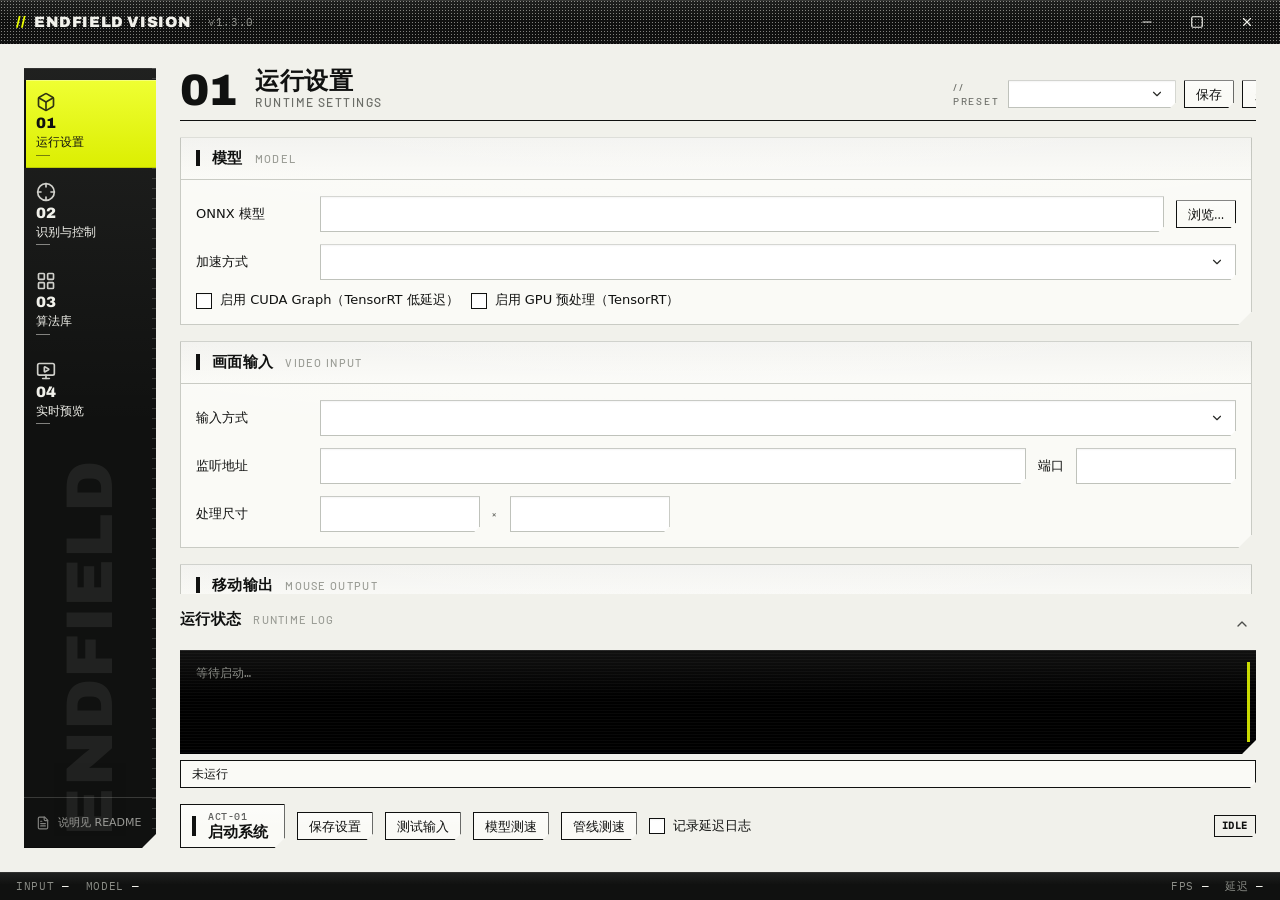
==== rhodes_fast/gui_web/web/index.html @ 82681ad4 "Release v1.3.0: next-generation interface and local mode Publish the reviewed source snapshot withou" ====
<!doctype html>
<html lang="zh-CN">
<head>
<meta charset="utf-8">
<title>Endfield</title>
<link rel="stylesheet" href="design/styles.css">
<link rel="stylesheet" href="app.css">
</head>
<body>

<div class="ef-app">

  <!-- 无边框窗口自己画的标题栏。可拖区只盖到窗口按钮左边为止:
       pywebview 把 mousedown 挂在 .pywebview-drag-region 上, 而子元素的
       mousedown 会冒泡 —— 整条挂上去的话点按钮就变成拖窗了。 -->
  <header class="ef-titlebar">
    <div class="ef-titlebar__drag pywebview-drag-region" id="titlebar-drag">
      <span class="ef-titlebar__mark">
        <span class="ef-titlebar__slash">//</span>
        <span class="ef-titlebar__name">Endfield Vision</span>
      </span>
      <span class="ef-titlebar__meta" id="titlebar-meta">v1.3.0</span>
    </div>
    <button class="ef-titlebar__btn" type="button" aria-label="最小化" data-window="minimize"></button>
    <button class="ef-titlebar__btn" type="button" aria-label="最大化" data-window="maximize"></button>
    <button class="ef-titlebar__btn ef-titlebar__btn--close" type="button" aria-label="关闭" data-window="close"></button>
  </header>

  <div class="ef-app__body">

    <nav class="ef-rail" aria-label="主导航">
      <div class="ef-rail__deco" aria-hidden="true">
        <span class="ef-rail__spine"></span>
        <p class="ef-rail__wm">ENDFIELD</p>
      </div>

      <div class="ef-rail__items" id="rail-items">
        <button class="ef-railitem ef-railitem--active" type="button" data-section="01" data-icon="box">
          <span class="ef-railitem__icon"></span>
          <span class="ef-railitem__idx">01</span>
          <span class="ef-railitem__label">运行设置</span>
          <span class="ef-railitem__rule" aria-hidden="true"></span>
        </button>
        <button class="ef-railitem" type="button" data-section="02" data-icon="crosshair">
          <span class="ef-railitem__icon"></span>
          <span class="ef-railitem__idx">02</span>
          <span class="ef-railitem__label">识别与控制</span>
          <span class="ef-railitem__rule" aria-hidden="true"></span>
        </button>
        <button class="ef-railitem" type="button" data-section="03" data-icon="layout-grid">
          <span class="ef-railitem__icon"></span>
          <span class="ef-railitem__idx">03</span>
          <span class="ef-railitem__label">算法库</span>
          <span class="ef-railitem__rule" aria-hidden="true"></span>
        </button>
        <button class="ef-railitem" type="button" data-section="04" data-icon="monitor-play">
          <span class="ef-railitem__icon"></span>
          <span class="ef-railitem__idx">04</span>
          <span class="ef-railitem__label">实时预览</span>
          <span class="ef-railitem__rule" aria-hidden="true"></span>
        </button>
      </div>

      <div class="ef-rail__foot">
        <span class="ef-railitem ef-railitem--quiet" data-icon="file-text">
          <span class="ef-railitem__icon"></span>
          <span class="ef-railitem__label">说明见 README</span>
        </span>
      </div>
    </nav>

    <main class="ef-app__main">

      <div class="ef-section" id="section-header">
        <span class="ef-section__idx" id="section-index">01</span>
        <span class="ef-section__text">
          <span class="ef-section__title" id="section-title">运行设置</span>
          <span class="ef-section__en" id="section-en">RUNTIME SETTINGS</span>
        </span>
        <!-- 预设条。跨面板的全局操作（一份预设同时决定 01 和 02 两屏的值），
             所以跟 SectionHeader 在一起，而不是塞进某一屏的面板里。
             预设下拉带 data-lock-while-running：载入预设会换模型，而模型只在
             启动时读一次。保存/另存为不锁 —— 边打边调好了，正该当场存下来。 -->
        <span class="ef-section__aside ef-presetbar">
          <span class="ef-meta">// PRESET</span>
          <span class="ef-select ef-presetbar__pick">
            <select class="ef-select__el" id="preset-select" data-lock-while-running></select>
            <span class="ef-select__caret" aria-hidden="true"></span>
          </span>
          <button class="ef-btn ef-btn--sm ef-btn--outline" type="button" id="preset-save">保存</button>
          <button class="ef-btn ef-btn--sm ef-btn--outline" type="button" id="preset-save-as">另存为…</button>
          <button class="ef-btn ef-btn--sm ef-btn--danger" type="button" id="preset-delete" disabled>删除</button>
        </span>
      </div>

      <div class="ef-screens" id="screens">
        <!-- 控件到字段的绑定全在 data-field 上，forms.js 扫一遍接上。
             字段名就是 FormState 的字段名，对不上会在运行状态里报出来。 -->
        <section class="ef-screen" data-screen="01">

          <div class="ef-panel">
            <div class="ef-panel__head">
              <span class="ef-panel__bar" aria-hidden="true"></span>
              <span class="ef-panel__title">模型</span>
              <span class="ef-panel__sub">MODEL</span>
            </div>
            <div class="ef-panel__body">
              <div class="ef-field">
                <div class="ef-field__row">
                  <span class="ef-field__label">ONNX 模型</span>
                  <span class="ef-input">
                    <input class="ef-input__el" type="text" data-field="model_path"
                           data-lock-while-running>
                  </span>
                  <!-- 原生对话框。HTML 的文件输入框只给一个假路径，
                       而我们要往 settings.txt 里写真实路径。 -->
                  <button class="ef-btn ef-btn--sm ef-btn--outline" type="button"
                          id="browse-model" data-lock-while-running>浏览…</button>
                </div>
              </div>
              <div class="ef-field">
                <div class="ef-field__row">
                  <span class="ef-field__label">加速方式</span>
                  <span class="ef-select">
                    <select class="ef-select__el" data-field="provider" data-choices="provider"
                            data-lock-while-running></select>
                    <span class="ef-select__caret" aria-hidden="true"></span>
                  </span>
                </div>
              </div>
              <div class="ef-field">
                <div class="ef-field__row">
                  <label class="ef-check">
                    <input type="checkbox" data-field="cuda_graph">
                    <span class="ef-check__box" aria-hidden="true"></span>
                    <span class="ef-check__label">启用 CUDA Graph（TensorRT 低延迟）</span>
                  </label>
                  <label class="ef-check">
                    <input type="checkbox" data-field="gpu_preprocess">
                    <span class="ef-check__box" aria-hidden="true"></span>
                    <span class="ef-check__label">启用 GPU 预处理（TensorRT）</span>
                  </label>
                </div>
              </div>
            </div>
          </div>

          <div class="ef-panel">
            <div class="ef-panel__head">
              <span class="ef-panel__bar" aria-hidden="true"></span>
              <span class="ef-panel__title">画面输入</span>
              <span class="ef-panel__sub">VIDEO INPUT</span>
            </div>
            <div class="ef-panel__body">
              <div class="ef-field">
                <div class="ef-field__row">
                  <span class="ef-field__label">输入方式</span>
                  <span class="ef-select">
                    <select class="ef-select__el" data-field="input_mode"
                            data-choices="input_mode"></select>
                    <span class="ef-select__caret" aria-hidden="true"></span>
                  </span>
                </div>
              </div>

              <!-- 三组按输入方式互斥显示。都留在 DOM 里而不是重建：切回来时
                   用户填过的值还在。[hidden] 的 display:none 在 app.css 里写回来了。 -->
              <div class="ef-inputgroup" id="udp-panel">
                <div class="ef-field">
                  <div class="ef-field__row">
                    <span class="ef-field__label">监听地址</span>
                    <span class="ef-input">
                      <input class="ef-input__el" type="text" data-field="udp_host">
                    </span>
                    <span class="ef-field__label ef-field__label--tight">端口</span>
                    <span class="ef-input">
                      <input class="ef-input__el" type="number" data-field="udp_port">
                    </span>
                  </div>
                </div>
                <div class="ef-field">
                  <div class="ef-field__row">
                    <span class="ef-field__label">处理尺寸</span>
                    <span class="ef-input">
                      <input class="ef-input__el" type="number" data-field="udp_width">
                    </span>
                    <span class="ef-meta">×</span>
                    <span class="ef-input">
                      <input class="ef-input__el" type="number" data-field="udp_height">
                    </span>
                  </div>
                </div>
              </div>

              <div class="ef-inputgroup" id="obs-panel" hidden>
                <div class="ef-field">
                  <div class="ef-field__row">
                    <span class="ef-field__label">OBS 地址</span>
                    <span class="ef-input">
                      <input class="ef-input__el" type="text" data-field="obs_host">
                    </span>
                    <span class="ef-field__label ef-field__label--tight">端口</span>
                    <span class="ef-input">
                      <input class="ef-input__el" type="number" data-field="obs_port">
                    </span>
                  </div>
                </div>
                <div class="ef-field">
                  <div class="ef-field__row">
                    <span class="ef-field__label">密码</span>
                    <span class="ef-input">
                      <input class="ef-input__el" type="password" data-field="obs_password">
                    </span>
                    <span class="ef-field__label ef-field__label--tight">来源名称</span>
                    <span class="ef-input">
                      <input class="ef-input__el" type="text" data-field="obs_source">
                    </span>
                  </div>
                </div>
              </div>

              <!-- 本机屏幕：单机模式。抓所选显示器正中央那一块，准心要在屏幕中央
                   （游戏全屏或无边框铺满那块屏）。 -->
              <div class="ef-inputgroup" id="desktop-panel" hidden>
                <div class="ef-field">
                  <div class="ef-field__row">
                    <span class="ef-field__label">采集方式</span>
                    <span class="ef-select">
                      <select class="ef-select__el" data-field="desktop_backend"
                              data-choices="desktop_backend"></select>
                      <span class="ef-select__caret" aria-hidden="true"></span>
                    </span>
                  </div>
                </div>
                <div class="ef-field">
                  <div class="ef-field__row">
                    <span class="ef-field__label">显示器编号</span>
                    <span class="ef-input">
                      <input class="ef-input__el" type="number" min="0" data-field="desktop_monitor">
                    </span>
                    <span class="ef-field__label ef-field__label--tight">采集尺寸</span>
                    <span class="ef-input">
                      <input class="ef-input__el" type="number" min="1" data-field="desktop_width">
                    </span>
                    <span class="ef-meta">×</span>
                    <span class="ef-input">
                      <input class="ef-input__el" type="number" min="1" data-field="desktop_height">
                    </span>
                  </div>
                </div>
                <!-- 两个后端抓的都是合成之后的整块屏幕：DXcam 的 WGC 后端也只收
                     显示器编号，不按窗口抓。 -->
                <p class="ef-meta">// 抓所选屏幕正中央这一块。本窗口和放大预览别挡在那块屏的正中央，会被一起抓进去当成游戏画面</p>
              </div>
            </div>
          </div>

          <div class="ef-panel">
            <div class="ef-panel__head">
              <span class="ef-panel__bar" aria-hidden="true"></span>
              <span class="ef-panel__title">移动输出</span>
              <span class="ef-panel__sub">MOUSE OUTPUT</span>
            </div>
            <div class="ef-panel__body">
              <div class="ef-field">
                <div class="ef-field__row">
                  <span class="ef-field__label">输出方式</span>
                  <span class="ef-select">
                    <select class="ef-select__el" data-field="mouse_output"
                            data-choices="mouse_output"></select>
                    <span class="ef-select__caret" aria-hidden="true"></span>
                  </span>
                </div>
              </div>

              <!-- SendInput 注入的事件带 LLMHF_INJECTED 标记，任何装了低级鼠标钩子
                   的程序都看得到。这是它的固有属性，选的那一刻就该知道。 -->
              <p class="ef-meta" id="sendinput-note" hidden>// SendInput 发出的移动带有系统的「注入」标记，其他程序可以识别出来</p>

              <!-- 「启用 KMBox 控制」也在组里：它只管 KMBox，放在外面看起来就像
                   SendInput 的总开关。 -->
              <div class="ef-inputgroup" id="kmbox-fields">
              <div class="ef-field">
                <div class="ef-field__row">
                  <label class="ef-check">
                    <input type="checkbox" data-field="kmbox_enabled">
                    <span class="ef-check__box" aria-hidden="true"></span>
                    <span class="ef-check__label">启用 KMBox 控制</span>
                  </label>
                </div>
              </div>
              <div class="ef-field">
                <div class="ef-field__row">
                  <span class="ef-field__label">设备地址</span>
                  <span class="ef-input">
                    <input class="ef-input__el" type="text" data-field="kmbox_host">
                  </span>
                  <span class="ef-field__label ef-field__label--tight">端口</span>
                  <span class="ef-input">
                    <input class="ef-input__el" type="number" data-field="kmbox_port">
                  </span>
                </div>
              </div>
              <div class="ef-field">
                <div class="ef-field__row">
                  <span class="ef-field__label">UUID</span>
                  <!-- 明文，跟旧界面一致（用户明确决定）。顺手做成密码框是个
                       很容易犯的「好心」—— 而它会让用户核对不了设备。 -->
                  <span class="ef-input">
                    <input class="ef-input__el" type="text" data-field="kmbox_uuid">
                  </span>
                </div>
              </div>
              </div>
            </div>
          </div>

        </section>

        <section class="ef-screen" data-screen="02" hidden>

          <div class="ef-detectionrow">
            <div class="ef-panel">
              <div class="ef-panel__head">
                <span class="ef-panel__bar" aria-hidden="true"></span>
                <span class="ef-panel__title">模型输出</span>
                <span class="ef-panel__sub">MODEL OUTPUT</span>
              </div>
              <div class="ef-panel__body">
                <div class="ef-field">
                  <div class="ef-field__row">
                    <span class="ef-field__label">输出格式</span>
                    <span class="ef-select">
                      <select class="ef-select__el" data-field="output_format"
                              data-choices="output_format"></select>
                      <span class="ef-select__caret" aria-hidden="true"></span>
                    </span>
                    <span class="ef-field__label ef-field__label--tight">运行信息语言</span>
                    <span class="ef-select">
                      <select class="ef-select__el" data-field="log_language"
                              data-choices="language"></select>
                      <span class="ef-select__caret" aria-hidden="true"></span>
                    </span>
                  </div>
                </div>

                <!-- 滑条的范围逐字照抄旧界面。自己定的话手感就变了，而且是悄悄
                     变的：同一个位置对应的数不一样。 -->
                <div class="ef-field">
                  <div class="ef-field__row">
                    <span class="ef-field__label">置信度</span>
                    <div class="ef-slider">
                      <div class="ef-slider__main">
                        <div class="ef-slider__rail">
                          <div class="ef-slider__track" aria-hidden="true"></div>
                          <div class="ef-slider__fill" aria-hidden="true"></div>
                          <div class="ef-slider__thumb" aria-hidden="true"></div>
                          <input class="ef-slider__input" type="range" data-field="confidence"
                                 min="0.05" max="0.95" step="0.005" aria-label="置信度">
                        </div>
                      </div>
                      <div class="ef-slider__value">
                        <span data-readout="confidence" data-digits="3">0.000</span>
                      </div>
                    </div>
                  </div>
                </div>

                <div class="ef-field">
                  <div class="ef-field__row">
                    <span class="ef-field__label">NMS IoU</span>
                    <div class="ef-slider">
                      <div class="ef-slider__main">
                        <div class="ef-slider__rail">
                          <div class="ef-slider__track" aria-hidden="true"></div>
                          <div class="ef-slider__fill" aria-hidden="true"></div>
                          <div class="ef-slider__thumb" aria-hidden="true"></div>
                          <input class="ef-slider__input" type="range" data-field="iou"
                                 min="0.05" max="0.95" step="0.005" aria-label="NMS IoU">
                        </div>
                      </div>
                      <div class="ef-slider__value">
                        <span data-readout="iou" data-digits="3">0.000</span>
                      </div>
                    </div>
                  </div>
                </div>
              </div>
            </div>

            <!-- 系统状态。三盏灯由 app.js 的 setLamps 驱动，状态从管线打出来的
                 每一行里读（gui_web/lamps.py）。
                 KMBox 那盏原来永远写着「未验证」，依据是「运行时管线只打配置里的
                 地址，不报连没连上」——那个判断不对：连不上时 controller.connect()
                 会抛异常，管线当场死掉，所以「输入：… | KMBox：…」那条横幅能被打
                 出来本身就是回执。信号在顺序里，不在字面上。 -->
            <div class="ef-panel">
              <div class="ef-panel__head">
                <span class="ef-panel__bar" aria-hidden="true"></span>
                <span class="ef-panel__title">系统状态</span>
                <span class="ef-panel__sub">SYSTEM STATUS</span>
              </div>
              <div class="ef-panel__body">
                <span class="ef-lamp ef-lamp--off" id="lamp-stream">
                  <span class="ef-lamp__frame" aria-hidden="true"><span class="ef-lamp__dot"></span></span>
                  <span class="ef-lamp__text">
                    <span class="ef-lamp__title ef-lamp__title--cjk">视频流</span>
                    <span class="ef-lamp__sub ef-lamp__sub--cjk" id="lamp-stream-sub">未启动</span>
                  </span>
                </span>
                <span class="ef-lamp ef-lamp--off" id="lamp-model">
                  <span class="ef-lamp__frame" aria-hidden="true"><span class="ef-lamp__dot"></span></span>
                  <span class="ef-lamp__text">
                    <span class="ef-lamp__title ef-lamp__title--cjk">模型</span>
                    <span class="ef-lamp__sub ef-lamp__sub--cjk" id="lamp-model-sub">未加载</span>
                  </span>
                </span>
                <span class="ef-lamp ef-lamp--off" id="lamp-kmbox">
                  <span class="ef-lamp__frame" aria-hidden="true"><span class="ef-lamp__dot"></span></span>
                  <span class="ef-lamp__text">
                    <span class="ef-lamp__title" id="lamp-kmbox-title">KMBox</span>
                    <span class="ef-lamp__sub ef-lamp__sub--cjk" id="lamp-kmbox-sub">未验证</span>
                  </span>
                </span>
                <p class="ef-meta">// 启动后自动更新；不启动也可以按「测试输入」单独验一次</p>
              </div>
            </div>
          </div>

          <!-- 两套控制方案。左右对称，data-field 的下标是唯一的区别 ——
               写错的症状是「调方案 1 结果方案 2 变了」，而两栏长得一模一样。 -->
          <div class="ef-profilerow">
          <div class="ef-panel" id="profile-0">
            <div class="ef-panel__head">
              <span class="ef-panel__bar" aria-hidden="true"></span>
              <span class="ef-panel__title">控制方案 1</span>
              <span class="ef-panel__sub">PROFILE 1</span>
              <span class="ef-panel__aside">
                <label class="ef-check">
                  <input type="checkbox" data-field="profiles.0.enabled">
                  <span class="ef-check__box" aria-hidden="true"></span>
                  <span class="ef-check__label">启用此方案</span>
                </label>
              </span>
            </div>
            <div class="ef-panel__body">

              <!-- 控制算法单独一块：它决定准心怎么动，是这一栏里最该先看到的
                   东西。照旧界面把它框起来的做法。 -->
              <div class="ef-panel ef-panel--sunken ef-algobox">
                <div class="ef-panel__body">
                  <div class="ef-field">
                    <div class="ef-field__row">
                      <span class="ef-field__label">控制算法</span>
                      <span class="ef-select">
                        <select class="ef-select__el" data-choices="algorithm"
                                data-algorithm="0"></select>
                        <span class="ef-select__caret" aria-hidden="true"></span>
                      </span>
                    </div>
                  </div>
                  <!-- 参数按 Param 契约动态生成。写死的话，用户从算法库导入
                       一个自己写的算法，参数一个都出不来。 -->
                  <div class="ef-params" id="params-0"></div>
                  <div class="ef-field__row ef-algobox__share">
                    <button class="ef-btn ef-btn--sm ef-btn--outline" type="button"
                            data-tuning="export" data-profile="0">导出调校…</button>
                    <button class="ef-btn ef-btn--sm ef-btn--outline" type="button"
                            data-tuning="import" data-profile="0">导入调校…</button>
                  </div>
                </div>
              </div>

              <div class="ef-field">
                <div class="ef-field__row">
                  <span class="ef-field__label">触发方式</span>
                  <span class="ef-select">
                    <select class="ef-select__el" data-field="profiles.0.trigger"
                            data-choices="trigger"></select>
                    <span class="ef-select__caret" aria-hidden="true"></span>
                  </span>
                </div>
              </div>
              <div class="ef-field">
                <div class="ef-field__row">
                  <span class="ef-field__label">目标标签</span>
                  <span class="ef-select">
                    <select class="ef-select__el" data-field="profiles.0.target_class"
                            data-choices="target_class"></select>
                    <span class="ef-select__caret" aria-hidden="true"></span>
                  </span>
                </div>
              </div>
              <div class="ef-field">
                <div class="ef-field__row">
                  <span class="ef-field__label">框内位置（顶部 0%）</span>
                  <div class="ef-slider">
                    <div class="ef-slider__main">
                      <div class="ef-slider__rail">
                        <div class="ef-slider__track" aria-hidden="true"></div>
                        <div class="ef-slider__fill" aria-hidden="true"></div>
                        <div class="ef-slider__thumb" aria-hidden="true"></div>
                        <input class="ef-slider__input" type="range" data-field="profiles.0.aim_position"
                               min="0" max="100" step="1" aria-label="框内位置（顶部 0%）">
                      </div>
                    </div>
                    <div class="ef-slider__value">
                      <span data-readout="profiles.0.aim_position" data-digits="0">—</span>
                    <span class="ef-slider__unit">%</span>
                    </div>
                  </div>
                </div>
              </div>
              <div class="ef-field">
                <div class="ef-field__row">
                  <span class="ef-field__label">视野半径</span>
                  <div class="ef-slider">
                    <div class="ef-slider__main">
                      <div class="ef-slider__rail">
                        <div class="ef-slider__track" aria-hidden="true"></div>
                        <div class="ef-slider__fill" aria-hidden="true"></div>
                        <div class="ef-slider__thumb" aria-hidden="true"></div>
                        <input class="ef-slider__input" type="range" data-field="profiles.0.fov"
                               min="10" max="320" step="1" aria-label="视野半径">
                      </div>
                    </div>
                    <div class="ef-slider__value">
                      <span data-readout="profiles.0.fov" data-digits="0">—</span>
                    </div>
                  </div>
                </div>
              </div>
              <div class="ef-field">
                <div class="ef-field__row">
                  <span class="ef-field__label">P 最小值</span>
                  <div class="ef-slider">
                    <div class="ef-slider__main">
                      <div class="ef-slider__rail">
                        <div class="ef-slider__track" aria-hidden="true"></div>
                        <div class="ef-slider__fill" aria-hidden="true"></div>
                        <div class="ef-slider__thumb" aria-hidden="true"></div>
                        <input class="ef-slider__input" type="range" data-field="profiles.0.kp_min"
                               min="0" max="0.3" step="0.001" aria-label="P 最小值">
                      </div>
                    </div>
                    <div class="ef-slider__value">
                      <span data-readout="profiles.0.kp_min" data-digits="3">—</span>
                    </div>
                  </div>
                </div>
              </div>
              <div class="ef-field">
                <div class="ef-field__row">
                  <span class="ef-field__label">P 最大值</span>
                  <div class="ef-slider">
                    <div class="ef-slider__main">
                      <div class="ef-slider__rail">
                        <div class="ef-slider__track" aria-hidden="true"></div>
                        <div class="ef-slider__fill" aria-hidden="true"></div>
                        <div class="ef-slider__thumb" aria-hidden="true"></div>
                        <input class="ef-slider__input" type="range" data-field="profiles.0.kp_max"
                               min="0" max="0.3" step="0.001" aria-label="P 最大值">
                      </div>
                    </div>
                    <div class="ef-slider__value">
                      <span data-readout="profiles.0.kp_max" data-digits="3">—</span>
                    </div>
                  </div>
                </div>
              </div>
              <div class="ef-field">
                <div class="ef-field__row">
                  <span class="ef-field__label">P 增长斜率</span>
                  <div class="ef-slider">
                    <div class="ef-slider__main">
                      <div class="ef-slider__rail">
                        <div class="ef-slider__track" aria-hidden="true"></div>
                        <div class="ef-slider__fill" aria-hidden="true"></div>
                        <div class="ef-slider__thumb" aria-hidden="true"></div>
                        <input class="ef-slider__input" type="range" data-field="profiles.0.kp_growth"
                               min="0" max="0.5" step="0.001" aria-label="P 增长斜率">
                      </div>
                    </div>
                    <div class="ef-slider__value">
                      <span data-readout="profiles.0.kp_growth" data-digits="3">—</span>
                    </div>
                  </div>
                </div>
              </div>
            </div>
          </div>
          <div class="ef-panel" id="profile-1">
            <div class="ef-panel__head">
              <span class="ef-panel__bar" aria-hidden="true"></span>
              <span class="ef-panel__title">控制方案 2</span>
              <span class="ef-panel__sub">PROFILE 2</span>
              <span class="ef-panel__aside">
                <label class="ef-check">
                  <input type="checkbox" data-field="profiles.1.enabled">
                  <span class="ef-check__box" aria-hidden="true"></span>
                  <span class="ef-check__label">启用此方案</span>
                </label>
              </span>
            </div>
            <div class="ef-panel__body">

              <!-- 控制算法单独一块：它决定准心怎么动，是这一栏里最该先看到的
                   东西。照旧界面把它框起来的做法。 -->
              <div class="ef-panel ef-panel--sunken ef-algobox">
                <div class="ef-panel__body">
                  <div class="ef-field">
                    <div class="ef-field__row">
                      <span class="ef-field__label">控制算法</span>
                      <span class="ef-select">
                        <select class="ef-select__el" data-choices="algorithm"
                                data-algorithm="1"></select>
                        <span class="ef-select__caret" aria-hidden="true"></span>
                      </span>
                    </div>
                  </div>
                  <!-- 参数按 Param 契约动态生成。写死的话，用户从算法库导入
                       一个自己写的算法，参数一个都出不来。 -->
                  <div class="ef-params" id="params-1"></div>
                  <div class="ef-field__row ef-algobox__share">
                    <button class="ef-btn ef-btn--sm ef-btn--outline" type="button"
                            data-tuning="export" data-profile="1">导出调校…</button>
                    <button class="ef-btn ef-btn--sm ef-btn--outline" type="button"
                            data-tuning="import" data-profile="1">导入调校…</button>
                  </div>
                </div>
              </div>

              <div class="ef-field">
                <div class="ef-field__row">
                  <span class="ef-field__label">触发方式</span>
                  <span class="ef-select">
                    <select class="ef-select__el" data-field="profiles.1.trigger"
                            data-choices="trigger"></select>
                    <span class="ef-select__caret" aria-hidden="true"></span>
                  </span>
                </div>
              </div>
              <div class="ef-field">
                <div class="ef-field__row">
                  <span class="ef-field__label">目标标签</span>
                  <span class="ef-select">
                    <select class="ef-select__el" data-field="profiles.1.target_class"
                            data-choices="target_class"></select>
                    <span class="ef-select__caret" aria-hidden="true"></span>
                  </span>
                </div>
              </div>
              <div class="ef-field">
                <div class="ef-field__row">
                  <span class="ef-field__label">框内位置（顶部 0%）</span>
                  <div class="ef-slider">
                    <div class="ef-slider__main">
                      <div class="ef-slider__rail">
                        <div class="ef-slider__track" aria-hidden="true"></div>
                        <div class="ef-slider__fill" aria-hidden="true"></div>
                        <div class="ef-slider__thumb" aria-hidden="true"></div>
                        <input class="ef-slider__input" type="range" data-field="profiles.1.aim_position"
                               min="0" max="100" step="1" aria-label="框内位置（顶部 0%）">
                      </div>
                    </div>
                    <div class="ef-slider__value">
                      <span data-readout="profiles.1.aim_position" data-digits="0">—</span>
                    <span class="ef-slider__unit">%</span>
                    </div>
                  </div>
                </div>
              </div>
              <div class="ef-field">
                <div class="ef-field__row">
                  <span class="ef-field__label">视野半径</span>
                  <div class="ef-slider">
                    <div class="ef-slider__main">
                      <div class="ef-slider__rail">
                        <div class="ef-slider__track" aria-hidden="true"></div>
                        <div class="ef-slider__fill" aria-hidden="true"></div>
                        <div class="ef-slider__thumb" aria-hidden="true"></div>
                        <input class="ef-slider__input" type="range" data-field="profiles.1.fov"
                               min="10" max="320" step="1" aria-label="视野半径">
                      </div>
                    </div>
                    <div class="ef-slider__value">
                      <span data-readout="profiles.1.fov" data-digits="0">—</span>
                    </div>
                  </div>
                </div>
              </div>
              <div class="ef-field">
                <div class="ef-field__row">
                  <span class="ef-field__label">P 最小值</span>
                  <div class="ef-slider">
                    <div class="ef-slider__main">
                      <div class="ef-slider__rail">
                        <div class="ef-slider__track" aria-hidden="true"></div>
                        <div class="ef-slider__fill" aria-hidden="true"></div>
                        <div class="ef-slider__thumb" aria-hidden="true"></div>
                        <input class="ef-slider__input" type="range" data-field="profiles.1.kp_min"
                               min="0" max="0.3" step="0.001" aria-label="P 最小值">
                      </div>
                    </div>
                    <div class="ef-slider__value">
                      <span data-readout="profiles.1.kp_min" data-digits="3">—</span>
                    </div>
                  </div>
                </div>
              </div>
              <div class="ef-field">
                <div class="ef-field__row">
                  <span class="ef-field__label">P 最大值</span>
                  <div class="ef-slider">
                    <div class="ef-slider__main">
                      <div class="ef-slider__rail">
                        <div class="ef-slider__track" aria-hidden="true"></div>
                        <div class="ef-slider__fill" aria-hidden="true"></div>
                        <div class="ef-slider__thumb" aria-hidden="true"></div>
                        <input class="ef-slider__input" type="range" data-field="profiles.1.kp_max"
                               min="0" max="0.3" step="0.001" aria-label="P 最大值">
                      </div>
                    </div>
                    <div class="ef-slider__value">
                      <span data-readout="profiles.1.kp_max" data-digits="3">—</span>
                    </div>
                  </div>
                </div>
              </div>
              <div class="ef-field">
                <div class="ef-field__row">
                  <span class="ef-field__label">P 增长斜率</span>
                  <div class="ef-slider">
                    <div class="ef-slider__main">
                      <div class="ef-slider__rail">
                        <div class="ef-slider__track" aria-hidden="true"></div>
                        <div class="ef-slider__fill" aria-hidden="true"></div>
                        <div class="ef-slider__thumb" aria-hidden="true"></div>
                        <input class="ef-slider__input" type="range" data-field="profiles.1.kp_growth"
                               min="0" max="0.5" step="0.001" aria-label="P 增长斜率">
                      </div>
                    </div>
                    <div class="ef-slider__value">
                      <span data-readout="profiles.1.kp_growth" data-digits="3">—</span>
                    </div>
                  </div>
                </div>
              </div>
            </div>
          </div>
          </div>

        </section>

        <section class="ef-screen" data-screen="03" hidden>
          <div class="ef-panel ef-librarywrap">
            <div class="ef-panel__head">
              <span class="ef-panel__bar" aria-hidden="true"></span>
              <span class="ef-panel__title">算法库</span>
              <span class="ef-panel__sub">ALGORITHM LIBRARY</span>
              <span class="ef-panel__aside">
                <button class="ef-btn ef-btn--sm ef-btn--outline" type="button"
                        id="library-import">导入算法…</button>
                <button class="ef-iconbtn ef-iconbtn--sm ef-iconbtn--quiet" type="button"
                        id="library-refresh" aria-label="重新读取算法库"
                        data-icon="refresh-cw"></button>
              </span>
            </div>
            <div class="ef-panel__body">
              <p class="ef-meta">// 这里列出所有能在控制方案里选的算法。导入别人写的 .py 之前会先让你看清楚它是什么</p>

              <!-- 设计系统没有 Table（规格第 7 节的两个缺口之一），用基础类拼。
                   选中行按规范是整行信号黄填充 + 前缘 2px ink 条：
                   「Selection is a block, not an underline」。 -->
              <div class="ef-library">
                <div class="ef-libraryrow ef-libraryrow--head" id="library-head"></div>
                <div class="ef-library__body" id="library-rows"></div>
              </div>

              <div class="ef-field__row ef-library__actions">
                <button class="ef-btn ef-btn--sm ef-btn--outline" type="button"
                        id="library-source" disabled>查看源码</button>
                <button class="ef-btn ef-btn--sm ef-btn--outline" type="button"
                        id="library-rename" disabled>重命名</button>
                <button class="ef-btn ef-btn--sm ef-btn--danger" type="button"
                        id="library-delete" disabled>删除</button>
              </div>

              <p class="ef-meta">// 内置算法随程序分发，不能改名也不能删除。刚导入的算法不用重启，在控制方案里直接选就行</p>
            </div>
          </div>
        </section>

        <!-- 检测框、FOV 圈、准心和底部状态条都已经由子进程烧进 JPEG 了
             (preview.py 的 render_preview)。这里只提供外壳: 垂直水印、底部的
             telemetry 条、LIVE 徽标。不用 .ef-preview__box 再画一层 —— 那层的
             坐标我们根本没有, 而且会是双重框。 -->
        <section class="ef-screen" data-screen="04" hidden>

          <!-- 这四个是运行期开关，不是配置：每次打开程序「画面」都是勾上的，
               只有轨迹长度记住（config_to_form_state 那边就是这么填的）。
               改了会写 .trail.json，管线每 0.25 秒读一次 —— 边跑边开关。 -->
          <div class="ef-previewbar">
            <label class="ef-check">
              <input type="checkbox" data-field="preview_frame">
              <span class="ef-check__box" aria-hidden="true"></span>
              <span class="ef-check__label">画面</span>
            </label>
            <label class="ef-check">
              <input type="checkbox" data-field="trail_enabled">
              <span class="ef-check__box" aria-hidden="true"></span>
              <span class="ef-check__label">轨迹</span>
            </label>
            <label class="ef-check" id="trail-optimal">
              <input type="checkbox" data-field="trail_optimal_path">
              <span class="ef-check__box" aria-hidden="true"></span>
              <span class="ef-check__label">最优路径</span>
            </label>
            <span class="ef-field__label">轨迹长度</span>
            <!-- 0.2 到 2.0 秒，出自 config.py 的 TRAIL_MIN_SECONDS / TRAIL_MAX_SECONDS。
                 范围跟管线对不上的话，滑条能拖到的值会被那边再夹一次，
                 而界面上显示的是夹之前的数。 -->
            <div class="ef-slider ef-previewbar__slider" id="trail-length">
              <div class="ef-slider__main"><div class="ef-slider__rail">
                <div class="ef-slider__track" aria-hidden="true"></div>
                <div class="ef-slider__fill" aria-hidden="true"></div>
                <div class="ef-slider__thumb" aria-hidden="true"></div>
                <input class="ef-slider__input" type="range" data-field="trail_seconds"
                       min="0.2" max="2" step="0.1">
              </div></div>
              <div class="ef-slider__value">
                <span data-readout="trail_seconds" data-digits="1" data-unit=" 秒">—</span>
              </div>
            </div>
          </div>

          <div class="ef-panel ef-panel--flat ef-previewwrap">
            <div class="ef-panel__head">
              <span class="ef-panel__bar" aria-hidden="true"></span>
              <span class="ef-panel__title">预览叠加层</span>
              <span class="ef-panel__sub">PREVIEW OVERLAY</span>
              <!-- 放大到一个独立的方形窗口（popups.py）。采集画面是 320x320 的
                   正方形，方窗口正好铺满。那个窗口开着时，主窗口切走 04 屏或者
                   最小化都不会停流 —— 放大看多半就是为了把主窗口收起来。 -->
              <span class="ef-panel__aside">
                <button class="ef-btn ef-btn--sm ef-btn--outline" type="button"
                        id="preview-popout">放大预览</button>
              </span>
            </div>

            <div class="ef-preview" id="preview">
              <!-- 这里故意没有 src。/preview.mjpg 是一条不会结束的流, 写在标记里
                   页面的 load 事件就永远不触发, pywebview 会认为窗口没起来, 之后
                   每一次 evaluate_js 都抛异常 —— 界面看着正常, 但日志和数字一个都
                   推不上去。流由 app.js 在切到 04 时接上。 -->
              <img class="ef-preview__media" id="preview-media" alt="实时画面">
              <div class="ef-preview__grain" aria-hidden="true"></div>

              <div class="ef-preview__side" aria-hidden="true">
                <p class="ef-preview__vert">Endfield Vision // local feed</p>
              </div>

              <div class="ef-preview__badge" id="preview-badge" hidden>
                <i aria-hidden="true"></i>LIVE
              </div>

              <div class="ef-preview__tele">
                <div><span>LATENCY</span><b id="tele-latency">—</b></div>
                <div><span>TARGETS</span><b id="tele-targets">—</b></div>
                <div><span>RES</span><b id="tele-res">—</b></div>
              </div>

              <div class="ef-preview__empty" id="preview-empty">未启动 · NO SIGNAL</div>
            </div>
          </div>

          <div class="ef-metrics">
            <div class="ef-metric ef-metric--sm">
              <span class="ef-metric__label">采集帧率</span>
              <span class="ef-metric__val"><span id="metric-capture" class="ef-num--idle">—</span><span class="ef-metric__unit">fps</span></span>
            </div>
            <div class="ef-metric ef-metric--sm">
              <span class="ef-metric__label">处理帧率</span>
              <span class="ef-metric__val"><span id="metric-processed" class="ef-num--idle">—</span><span class="ef-metric__unit">fps</span></span>
            </div>
            <div class="ef-metric ef-metric--sm">
              <span class="ef-metric__label">推理耗时</span>
              <span class="ef-metric__val"><span id="metric-infer" class="ef-num--idle">—</span><span class="ef-metric__unit">ms</span></span>
            </div>
            <div class="ef-metric ef-metric--sm">
              <span class="ef-metric__label">丢帧</span>
              <span class="ef-metric__val"><span id="metric-dropped" class="ef-num--idle">—</span><span class="ef-metric__unit">帧/秒</span></span>
            </div>
          </div>
        </section>
      </div>

      <!-- 折起来是为了把高度让给预览画面（这台机器缩放 150%，默认窗口只有
           744 CSS 像素高，04 屏的画面只分得到 125px）。折的是滚动的那一段，
           下面那条固定状态行留着 —— 它只有 28px，而且正是折叠之后唯一还能看到
           的实时数字。 -->
      <div class="ef-panel ef-panel--flat ef-logwrap" id="logwrap">
        <div class="ef-logwrap__head">
          <span class="ef-panel__title">运行状态</span>
          <span class="ef-panel__sub">RUNTIME LOG</span>
          <span class="ef-logwrap__spacer"></span>
          <button class="ef-iconbtn ef-iconbtn--sm ef-iconbtn--quiet" type="button"
                  id="log-toggle" data-icon="chevron-down"
                  aria-controls="runtime-log" aria-expanded="true"
                  aria-label="折叠运行状态"></button>
        </div>
        <div class="ef-log" id="runtime-log" role="log" aria-live="polite"></div>
        <!-- 管线每秒重复打的那两行不进上面的日志，刷新这一行。一秒两行往日志里
             堆的话，一分钟就是 120 行数字，「模型已就绪」「KMBox 连不上」这种
             只出现一次、真正要看的话早被顶出屏幕了。
             完整的原文挂在 title 上：固定行放不下延迟的七个分项，而这个项目的
             全部意义就在那几个数上。 -->
        <div class="ef-statusline" id="runtime-status" title=""></div>
      </div>

      <!-- 动作行照旧界面 gui.py:629-648。三条测速都不建预览 socket，所以它们
           走的是 Api 上单独的方法，不是 start()。 -->
      <div class="ef-actions">
        <button class="ef-btn ef-btn--outline" type="button" id="start-stop">
          <span class="ef-btn__bar" aria-hidden="true"></span>
          <span class="ef-btn__body">
            <span class="ef-btn__code">ACT-01</span>
            <span class="ef-btn__label" id="start-stop-label">启动系统</span>
          </span>
        </button>
        <button class="ef-btn ef-btn--sm ef-btn--outline" type="button"
                id="action-save">保存设置</button>
        <button class="ef-btn ef-btn--sm ef-btn--outline" type="button"
                id="action-check">测试输入</button>
        <button class="ef-btn ef-btn--sm ef-btn--outline" type="button"
                id="action-benchmark">模型测速</button>
        <button class="ef-btn ef-btn--sm ef-btn--outline" type="button"
                id="action-pipeline">管线测速</button>
        <label class="ef-check">
          <input type="checkbox" data-field="latency_log_enabled">
          <span class="ef-check__box" aria-hidden="true"></span>
          <span class="ef-check__label">记录延迟日志</span>
        </label>
        <span class="ef-actions__spacer"></span>
        <span class="ef-tag ef-tag--outline ef-tag--mono" id="run-state">IDLE</span>
      </div>

    </main>
  </div>

  <!-- 状态栏的读序: 普通文本是标签(暗), <b> 是值(亮) —— 那是 design 的
       .ef-statusbar b 定的。标签在前, 跟设计稿一致。 -->
  <footer class="ef-statusbar">
    <span>INPUT <b id="status-input">—</b></span>
    <span>MODEL <b id="status-model">—</b></span>
    <span class="ef-statusbar__spacer"></span>
    <span>FPS <b id="status-fps">—</b></span>
    <span>延迟 <b id="status-latency">—</b></span>
  </footer>


  <!-- 模态框。设计系统没有 Dialog（规格第 7 节的两个缺口之一），用它的 token
       自拼：遮罩 rgba(16,17,16,.72)，面板用 --shadow-overlay。
       初始 hidden —— app.css 里必须把 [hidden] 的 display:none 写回来，
       .ef-modal 和 .ef-field 都设了 display。 -->
  <div class="ef-modal" id="modal" hidden>
    <div class="ef-modal__scrim" aria-hidden="true"></div>
    <div class="ef-modal__panel" role="dialog" aria-modal="true" aria-labelledby="modal-title">
      <div class="ef-modal__head">
        <span class="ef-panel__bar" aria-hidden="true"></span>
        <span class="ef-panel__title" id="modal-title">标题</span>
      </div>
      <p class="ef-modal__message" id="modal-message"></p>
      <div class="ef-field" id="modal-field" hidden>
        <div class="ef-field__row">
          <span class="ef-field__label">名称</span>
          <span class="ef-input">
            <input class="ef-input__el ef-input__el--text" type="text" id="modal-input">
          </span>
        </div>
      </div>
      <div class="ef-modal__actions" id="modal-actions"></div>
    </div>
  </div>

</div>

<script src="icons.js"></script>
<script src="modal.js"></script>
<script src="forms.js"></script>
<script src="library.js"></script>
<script src="presets.js"></script>
<script src="app.js"></script>
</body>
</html>
---- rhodes_fast/gui_web/web/design/styles.css ----
@import url("tokens/fonts.css");
@import url("tokens/colors.css");
@import url("tokens/typography.css");
@import url("tokens/spacing.css");
@import url("tokens/effects.css");
@import url("tokens/textures.css");
@import url("tokens/motion.css");
@import url("tokens/base.css");
@import url("components/endfield-ui.css");
@import url("components/endfield-deco.css");
---- rhodes_fast/gui_web/web/app.css ----
/* Endfield 界面自己的布局与覆盖。

   加载顺序：design/styles.css 在前，这个文件在后 —— 靠的就是顺序覆盖 token。
   design/ 目录逐字节对着设计系统，任何改动都写在这里，不写进去。 */

/* ---------- 中文字体 ----------
   design/ 里这五个变量的 CJK 兜底都是 "Noto Sans SC"，而我们没有自托管它：
   日志、模型路径、报错里的中文是动态的，子集化漏字就是豆腐块，全量又是每字重
   约 5MB。交给 Windows 自带的微软雅黑。拉丁与等宽保持自托管 —— 工业风的味道
   主要在 Archivo / Barlow / IBM Plex Mono 上面。 */
:root {
  --font-display: "Archivo", "Microsoft YaHei UI", "Microsoft YaHei", system-ui, sans-serif;
  --font-ui: "Barlow", "Microsoft YaHei UI", "Microsoft YaHei", system-ui, sans-serif;
  --font-condensed: "Barlow Condensed", "Microsoft YaHei UI", "Microsoft YaHei", system-ui, sans-serif;
  --font-mono: "IBM Plex Mono", "Microsoft YaHei UI", "Microsoft YaHei", ui-monospace, monospace;
  --font-cjk: "Microsoft YaHei UI", "Microsoft YaHei", system-ui, sans-serif;
}

html, body { height: 100%; overflow: hidden; }

/* ---------- 无边框窗口的拖动区 ----------
   这里不用 -webkit-app-region。WebView2 里 CSS.supports('-webkit-app-region','drag')
   返回 true、computed 值也是 "drag"，但按住拖窗口纹丝不动 —— 那个属性的拖动行为
   是 Electron / PWA 那一层实现的，引擎只是认得属性名。实测过。

   pywebview 的机制在 webview/js/customize.js：给 .pywebview-drag-region 的元素挂
   mousedown，回调里调 pywebviewMoveWindow。两个坑：
   1. 监听器挂在元素上，子元素的 mousedown 会冒泡 —— 所以可拖区不能包住窗口按钮，
      这里单独划了 .ef-titlebar__drag，按钮在它外面。
   2. 监听器是页面加载时一次性挂的，加载后动态插进 DOM 的元素不会自动可拖。 */
.ef-titlebar__drag {
  display: flex;
  align-items: center;
  gap: var(--space-6);
  flex: 1;
  min-width: 0;
  height: 100%;
  cursor: default;
  user-select: none;
  -webkit-user-select: none;
}

.ef-titlebar__btn { font: var(--weight-medium) 13px/1 var(--font-mono); }

/* ---------- 主列：只有面板区滚动 ----------
   design 的 .ef-app__main 是 overflow:auto，整列一起滚。我们要的是区段标题、
   运行状态和动作行钉住，中间那块滚 —— 运行状态是常驻的，滚没了就等于没有。 */
.ef-app__main { overflow: hidden; }

.ef-screens {
  flex: 1;
  min-height: 0;
  overflow: auto;
  display: flex;
  flex-direction: column;
  gap: var(--space-6);
  /* 滚动条会压住面板右边的 1px 描边，留一点余量。 */
  padding-right: var(--space-2);
}

.ef-screen { display: flex; flex-direction: column; gap: var(--space-6); }
/* [hidden] 的 display:none 来自浏览器默认样式, 上面那条 display:flex 权重更高
   会把它盖掉 —— 四个面板会同时显示。必须显式写回来。 */
.ef-screen[hidden] { display: none; }

.ef-placeholder {
  margin: 0;
  color: var(--text-secondary);
  font: var(--weight-regular) var(--text-body)/1.6 var(--font-cjk);
}
.ef-placeholder code {
  font-family: var(--font-mono);
  font-size: var(--text-caption);
  padding: 1px var(--space-3);
  background: var(--surface-sunken);
  box-shadow: inset 0 0 0 1px var(--hairline);
}

/* ---------- 运行状态 ----------
   .ef-log 自己没有高度，不给就会被 flex 压成 0。四行左右正好：日志一秒一行，
   再高就挤掉面板区，再矮又看不出上下文。 */
.ef-logwrap { flex: none; gap: var(--space-3); }
.ef-logwrap__head {
  display: flex;
  align-items: baseline;
  gap: var(--space-5);
  padding-bottom: var(--space-3);
}
.ef-log { height: 104px; flex: none; }
/* design 的 .ef-log__line 是 ts / lvl / msg 三列。管线打出来的是整行文本，
   拆不出那三段，所以这里收成一列 —— 留着三列的话，唯一那个 span 会落在
   max-content 的第一列里，长行不换行而是顶出去。 */
.ef-log__line { grid-template-columns: 1fr; }
.ef-log:empty::before {
  content: "等待启动…";
  color: var(--text-inverse-dim);
}

/* ---------- 动作行 ----------
   设计系统没有这个组件，用它的基础类拼。 */
.ef-actions {
  flex: none;
  display: flex;
  align-items: center;
  gap: var(--space-5);
}
.ef-actions__spacer { flex: 1; }

/* 信号黄纪律：内容区同时只有一个黄块，就是这个按钮 —— 它回答「系统在不在跑」。
   NavRail 当前项的黄属于外壳，另算。其余按钮一律 outline / secondary。
   没在跑时是 outline（安静），跑起来才填黄并改说「停止」。两个类的切换在
   app.js 的 setRunState 里，HTML 的初始标记里只有 outline。

   这里不需要新样式：两个状态用的都是设计系统现成的 .ef-btn--outline /
   .ef-btn--primary。停止那一下没用 .ef-btn--danger —— 停止不是破坏性操作，
   管线会自己收尾，红色留给真的会丢东西的按钮（删预设、删算法）。 */

/* ---------- 滚动条 ----------
   design/base.css 已经把它做成了机加工的沟槽。这里只把面板区的调窄一点，
   免得在 132px 的窄列旁边显得笨重。 */
.ef-screens::-webkit-scrollbar { width: 8px; }

/* ---------- 04 实时预览 ----------
   这一屏要填满可用高度：画面被压成一条就没法看框了。 */
.ef-screen[data-screen="04"] { flex: 1; min-height: 0; }

.ef-previewwrap {
  flex: 1;
  /* 下限放在**外层**，不放在 .ef-preview 上。
     放在孩子身上会这样坏：窗口一矮，外层被 flex 挤扁（它是 min-height:0 的），
     而孩子的 min-height 不让它跟着缩，于是孩子溢出到外层外面，向下盖住 MetricRail。
     实测在 1258x744（缩放 150%）下外层 180px、预览 220px，溢出 95px —— 画面的黑底
     从四张指标卡的缝隙里透出来。
     挪到外层之后：空间够就一起伸缩，谁都不会越界；空间不够时外层停在这个下限上，
     由 .ef-screens 的 overflow:auto 出滚动条 —— 挤不下是滚动，不是盖住。 */
  min-height: 150px;
  display: flex;
  flex-direction: column;
  gap: var(--space-5);
}
.ef-previewwrap .ef-preview { flex: 1; min-height: 0; }

/* design 给 .ef-preview__media 的是 grayscale(1) contrast(1.06) + object-fit:cover。
   两条在这里都是错的：

   - 检测框是彩色的。选中的目标画红框（BGR 40,70,255），其余画绿框（70,220,90），
     见 preview.py:218。灰掉之后两种框的明度很接近，分不出自瞄锁的是哪一个 ——
     而这一屏存在的理由就是看它锁对没有。
   - cover 会裁画面。框的位置只有对着完整的一帧才说得通，裁掉边上一条就等于
     在说谎。contain 留黑边，黑边正好是 --ink-0，跟外壳是同一个颜色。 */
.ef-preview__media {
  filter: none;
  object-fit: contain;
  /* 底下 30px 让给 telemetry 条 —— 帧自己的底部 24px 已经烧了一条状态文字
     （preview.py:235「infer … | total … | targets …」），chrome 压上去就是
     两层字叠在一起。 */
  /* 下面 30px 让给 telemetry 条，所以高度要减掉它。

     <img> 是替换元素，inset 那一套对它不管用：给 bottom:30px 而把 height 留成
     auto，用的是图片的内在高度（480x270 原样缩在左上角）；height:100% 又会
     盖过 bottom，画面捅穿下面的 MetricRail。两种都实测过。calc 是这里唯一
     说得通的写法 —— 非替换元素（下面那两个覆盖层）就还是用 inset。 */
  height: calc(100% - 30px);
}
.ef-preview__grain, .ef-preview__empty { inset: 0 0 30px 0; }

/* design 的 __tele 是右上角竖排。挪到底部排成一行，跟 LIVE 徽标凑成设计稿里
   那条 telemetry 条（徽标在左，数字在右，两边同高 30px）。 */
.ef-preview__tele {
  top: auto;
  bottom: 0;
  right: 0;
  height: 30px;
  flex-direction: row;
  align-items: center;
  gap: var(--space-6);
  padding-right: var(--space-6);
}
.ef-preview__tele div { display: flex; align-items: baseline; }

/* 帧的左上角可能有轨迹状态文字（preview.py 的 _draw_trail_status，画在 y=15）。
   垂直水印往下挪，避开它；object-fit:contain 留的黑边通常也在这一侧。 */
.ef-preview__side { top: 40px; }

/* [hidden] 的 display:none 是浏览器默认样式，权重最低 —— design 给这两个都设了
   display，不写回来的话「未启动」会一直盖着画面，而 HTML 上 hidden 属性明明在。
   同 .ef-screen[hidden]，这个坑在这个项目里已经是第二次了。 */
.ef-preview__empty[hidden] { display: none; }
.ef-preview__badge[hidden] { display: none; }

/* MetricRail。design 的 .ef-metric__cap 是一块 34x5 的信号黄，四格就是四块 ——
   加上跑起来填黄的启动按钮，内容区就有五个黄的了。这一屏的那一个留给按钮，
   所以 index.html 里没有 __cap。 */
.ef-metrics { flex: none; }


/* ---------- 模态框 ----------
   设计系统没有 Dialog（规格第 7 节的两个缺口之一）。用它的 token 拼：遮罩是
   规格里定的 rgba(16,17,16,.72)，面板用 --shadow-overlay。 */
.ef-modal {
  position: fixed;
  inset: 0;
  z-index: 100;
  display: flex;
  align-items: center;
  justify-content: center;
}
/* [hidden] 的 display:none 是浏览器默认样式，权重最低，上面那条 display:flex
   会把它盖掉 —— 弹窗就一直挡在界面上，而且 HTML 上 hidden 属性明明写着。
   .ef-field 同理（design 给它设了 display:flex）。这个坑在这个项目里踩过三次。 */
.ef-modal[hidden] { display: none; }
/* .ef-field 本身也是 display:flex（design 定的），所以两个类都要写回来 ——
   只写自己那个 ef-modal__field 是不够的，另一个照样把 [hidden] 盖掉。 */
.ef-field[hidden] { display: none; }

.ef-modal__scrim { position: absolute; inset: 0; background: rgba(16, 17, 16, .72); }

/* 表面照 design 的 .ef-panel 来：同一套 vignette、同一条 1px 描边、同一个
   角切。只给 --shadow-overlay 的话它是一个飘在上面的素白盒子 —— 能用，但一眼
   看出来不是这套系统里的东西。阴影是 .ef-panel 没有的那一层，弹窗才需要。 */
.ef-modal__panel {
  position: relative;
  display: flex;
  flex-direction: column;
  gap: var(--space-5);
  min-width: 420px;
  max-width: 560px;
  padding: var(--space-6);
  background: var(--panel-vignette), var(--surface-panel);
  box-shadow: inset 0 0 0 1px var(--hairline), var(--shadow-overlay);
  clip-path: var(--clip-br-lg);
}

/* 标题下面那条分隔线也照 .ef-panel__head —— 标题和正文贴在一起时，
   「删除预设」和「确定删除…吗」两句话读起来是连着的一句。 */
.ef-modal__head {
  display: flex;
  align-items: center;
  gap: var(--space-5);
  padding-bottom: var(--space-5);
  border-bottom: var(--rule);
}

/* 正文里有 
（「确定删除预设「X」吗？

删除后找不回来。」这类）。不留白
   的话两段会挤成一行，而第二段往往正是「删除后找不回来」。 */
.ef-modal__message {
  margin: 0;
  white-space: pre-wrap;
  color: var(--text-secondary);
  font: var(--weight-regular) var(--text-body)/1.6 var(--font-cjk);
}

.ef-modal__actions { display: flex; justify-content: flex-end; gap: var(--space-4); }

/* ---------- 表单 ----------
   design 的 .ef-panel__body 没有定纵向间距，这里的面板一行一个 .ef-field。 */
.ef-panel__body { display: flex; flex-direction: column; gap: var(--space-5); }

/* 画面输入的两组（UDP / OBS）按方式互斥显示。设计系统没有这个容器，自拼。 */
.ef-inputgroup { display: flex; flex-direction: column; gap: var(--space-5); }
/* [hidden] 的 display:none 是浏览器默认样式，权重最低 —— 上面那条 display:flex
   会把它盖掉，于是两组同时显示，而 HTML 上 hidden 属性明明写着。 */
.ef-inputgroup[hidden] { display: none; }

/* 一行里挤两个字段时（地址 + 端口），第二个标签不该再占满 --field-label-w
   那么宽，不然端口框会被挤到行尾。 */
.ef-field__label--tight { width: auto; }

/* 输入框在一行里平分剩余宽度。design 的 .ef-input 是 flex:1，一行两个就是
   各一半，正好。窄的那个（端口）给个上限，不然 4455 后面拖一长条空白。 */
.ef-field__row .ef-input:has(input[type="number"]) { max-width: 160px; }

/* 运行中锁住的控件。旧界面 _set_running 的规矩：模型、浏览、加速方式、预设
   下拉只在启动时读一次，运行中改了不生效 —— 留着能改就是在骗人。
   保存/另存为不锁：边打边调好了，正该当场存下来。 */
[data-lock-while-running][disabled] { opacity: .5; cursor: not-allowed; }

/* ---------- 复选框与下拉框 ----------
   design 的 .ef-check / .ef-select 是照 React 组件写的：那边根本没有原生控件，
   状态在 JS 里，勾选态靠 .ef-check--on 这个类。我们用真的 <input>（表单语义、
   键盘可达、Tab 顺序都是白给的），所以要自己把原生那个藏掉。

   不用 appearance:none 直接把 input 当方块来画：design 的方块有 well 内阴影、
   signal 底、sheen —— 全在 .ef-check__box 上，照搬一份就是第二处要同步的样式。 */
.ef-check input[type="checkbox"] {
  position: absolute;
  opacity: 0;
  width: 0;
  height: 0;
  margin: 0;
}
/* 焦点要看得见：原生框藏了，焦点环得落在画出来的那个方块上。 */
.ef-check input[type="checkbox"]:focus-visible + .ef-check__box {
  box-shadow: inset 0 0 0 2px var(--signal-2), inset 0 0 0 3px var(--paper-4);
}

/* 数字框的原生上下箭头跟这套设计完全不搭，而且窄框里它会把数字挤掉。 */
.ef-input__el[type="number"] { appearance: textfield; -moz-appearance: textfield; }
.ef-input__el[type="number"]::-webkit-outer-spin-button,
.ef-input__el[type="number"]::-webkit-inner-spin-button {
  -webkit-appearance: none;
  margin: 0;
}

/* ---------- 02 识别与控制 ----------
   照规格：第一行是「模型输出 1.45fr + 系统状态 1fr」，第二行是两套方案等宽。 */
.ef-detectionrow {
  display: grid;
  grid-template-columns: 1.45fr 1fr;
  gap: var(--space-6);
  /* 不写 align-items：grid 默认 stretch，两块面板同高、底边齐。
     写成 start 的话每块只占自己内容的高度，实测两边底边差 68px（左 207 高、
     右 275 高）——两块并排的面板底边不齐，一眼就看出来是歪的。
     .ef-panel 是 flex column 且 __body 带 flex:1，所以撑高的是面板背景，
     内容照旧贴着顶部。 */
}
.ef-profilerow { display: grid; grid-template-columns: 1fr 1fr; gap: var(--space-6); }

/* 控制算法单独一块。design 的 --sunken 正好是「凹下去的子区域」。 */
.ef-algobox { margin-bottom: var(--space-3); }
.ef-algobox__share { justify-content: flex-end; }

.ef-params { display: flex; flex-direction: column; gap: var(--space-5); }
/* 高级参数默认折起来。一股脑全铺开的话，常用的那两三个会被淹在十几行里。 */
.ef-params__advanced > summary {
  cursor: pointer;
  font: var(--weight-medium) var(--text-caption)/1 var(--font-ui);
  letter-spacing: var(--tracking-label);
  color: var(--text-secondary);
  padding: var(--space-3) 0;
}
.ef-params__advanced[open] { display: flex; flex-direction: column; gap: var(--space-5); }

/* 方案关掉时整块压暗 + 不可点，照规格。留着能点的话用户会调半天一个根本不
   生效的方案 —— 而「为什么没反应」是这类界面最常见的求助。
   标题栏那个开关本身要留着能点，不然关掉就再也打不开了。 */
.ef-profile--off .ef-panel__body { opacity: .45; pointer-events: none; }

/* 系统状态那三盏灯竖着排。 */
.ef-panel__body > .ef-lamp { padding-left: 0; }

/* ---------- 03 算法库 ----------
   设计系统没有 Table（规格第 7 节的两个缺口之一）。用 grid 拼，六列对着
   library_rows() 的六元组：显示名 / 标识 / 作者 / 源文件 / 导入时间 / 状态。 */
/* 算法库是这一屏唯一的面板，让表格占满可用高度 —— 固定一个 max-height 的话，
   窗口拉大之后下面是一片空白而表格还在 280px 里挤着。 */
.ef-screen[data-screen="03"] { flex: 1; min-height: 0; }
.ef-librarywrap { flex: 1; min-height: 0; }
.ef-librarywrap .ef-panel__body { flex: 1; min-height: 0; }

.ef-library {
  flex: 1;
  min-height: 120px;
  display: flex;
  flex-direction: column;
  background: var(--surface-field);
  box-shadow: inset 0 0 0 1px var(--hairline), var(--well);
  clip-path: var(--clip-br-sm);
}
.ef-library__body { flex: 1; min-height: 0; overflow: auto; }
.ef-library__actions { flex: none; justify-content: flex-end; }

.ef-libraryrow {
  display: grid;
  grid-template-columns: 1.6fr 1.2fr 1fr 1.3fr 1.1fr .7fr;
  gap: var(--space-5);
  align-items: center;
  padding: var(--space-4) var(--space-5);
  cursor: pointer;
  /* 前缘那条 2px 的 ink 竖条在选中时出现。留一条透明的占位，不然选中的一瞬间
     整行会横向跳 2px。 */
  border-left: 2px solid transparent;
}
.ef-libraryrow + .ef-libraryrow { box-shadow: inset 0 1px 0 var(--hairline-soft); }

.ef-libraryrow__cell {
  min-width: 0;
  overflow: hidden;
  text-overflow: ellipsis;
  white-space: nowrap;
  font: var(--weight-regular) var(--text-caption)/1.4 var(--font-mono);
  color: var(--text-secondary);
}
/* 第一列是显示名，是这一行里用户真正在找的东西。 */
.ef-libraryrow__cell--name {
  font-family: var(--font-cjk);
  font-weight: var(--weight-medium);
  color: var(--ink-1);
}

.ef-libraryrow--head {
  cursor: default;
  background: var(--paper-3);
  box-shadow: inset 0 -1px 0 var(--hairline);
}
.ef-libraryrow--head .ef-libraryrow__cell {
  font-family: var(--font-ui);
  letter-spacing: var(--tracking-label);
  color: var(--text-muted);
}

/* 规范 States 表的原话：Selection is a block, not an underline。 */
.ef-libraryrow--active {
  background-color: var(--signal-2);
  background-image: var(--sheen-signal);
  border-left-color: var(--ink-1);
}
.ef-libraryrow--active .ef-libraryrow__cell { color: var(--ink-1); }

/* ---------- 预设条 ----------
   design 的 .ef-section__aside 是竖排右对齐（那儿原本放两行装饰性的 meta）。
   预设条是一排控件，改成横排。 */
.ef-presetbar {
  flex-direction: row;
  align-items: center;
  gap: var(--space-4);
}

/* .ef-select 自带 flex:1，放进这条里会把三个按钮挤到看不见。
   固定宽度：预设名最长 40 个字（presets.py 的 _MAX_NAME），全展开会占掉半个
   标题栏，这里截断，完整的名字在下拉打开时看得到。 */
.ef-presetbar__pick {
  flex: 0 0 168px;
  min-height: var(--control-h-sm);
}

/* 控件高度跟 ef-btn--sm 对齐，不然一排里那个下拉高出一截。 */
.ef-presetbar__pick .ef-select__el {
  font-size: var(--text-caption);
  padding-right: var(--space-8);
}

.ef-presetbar .ef-btn { white-space: nowrap; }

/* ---------- 04 屏的控制栏 ----------
   三个勾选框 + 轨迹长度滑条，排在预览画面上面。 */
.ef-previewbar {
  display: flex;
  align-items: center;
  gap: var(--space-6);
  flex: none;
}

/* .ef-slider 自带 flex:1，不收着的话它会把三个勾选框挤到左边缘。
   align-items 也要改：design 里是 flex-end（为了配 .ef-slider__ticks，
   这里没有刻度），一排里会比勾选框低一截。 */
.ef-previewbar__slider {
  flex: 0 1 300px;
  align-items: center;
}

/* 那块黑色读数在一排 28px 的控件里太高。 */
.ef-previewbar__slider .ef-slider__value {
  min-height: var(--control-h-sm);
  min-width: 76px;
  font-size: var(--text-body);
}

/* ---------- 固定状态行 ----------
   管线每秒重复打的那两行不进日志，合成这一行原地刷新。贴在日志下沿，
   读序是「上面是历史，下面是现在」。

   等宽 + tabular-nums：数字每秒都在变，比例字体下宽度会跟着抖，整行左右晃。
   白底深字是故意的（日志是深底浅字）：这一行不是日志的一部分，是它的读数。 */
.ef-statusline {
  flex: none;
  min-height: var(--control-h-sm);
  display: flex;
  align-items: center;
  padding: 0 var(--space-5);
  background: var(--surface-panel);
  box-shadow: inset 0 0 0 1px var(--border-strong);
  clip-path: var(--clip-br-sm);
  font: var(--weight-medium) var(--text-caption)/1 var(--font-mono);
  font-variant-numeric: tabular-nums;
  color: var(--ink-1);
  /* 窗口窄的时候宁可截断也不换行：换行会把动作行往下顶，而这一行高度必须是死的。 */
  white-space: nowrap;
  overflow: hidden;
  text-overflow: ellipsis;
  cursor: default;
}

/* ---------- 还没有数的那一格 ----------
   MetricRail 的数字是 Archivo Black 排的。占位符跟着用那个字体，中点会排成一个
   实心方块、em dash 会排成一条粗黑杠 —— 两种都像缺字，而不像「还没有数」。
   原来为了躲开粗黑杠改用了中点，其实躲错了方向：问题不在选哪个字符，在于占位符
   根本不该用那个字重。这里把它换成界面字体 + 弱化颜色，跟状态栏的横杠读起来一致。
   有数之后 app.js 会把这个类摘掉，数字照旧是 Archivo Black。 */
.ef-num--idle {
  font-family: var(--font-ui);
  font-weight: var(--weight-medium);
  font-size: var(--text-body-lg);
  letter-spacing: 0;
  color: var(--text-muted);
}

/* ---------- 运行状态的折叠 ----------
   折的是滚动的那一段，固定状态行留着：它只有 28px，而且是折起来之后唯一还看得到
   的实时数字。省下的 104px + 一个间距归 .ef-screens（它是 flex:1），也就是归
   04 屏的画面。 */
.ef-logwrap__spacer { flex: 1; }
/* 那一行是 align-items:baseline（为了让「运行状态」和 RUNTIME LOG 对齐基线）。
   按钮里没有文字，没有基线可对，跟着 baseline 走会掉下去半个身位。 */
#log-toggle { align-self: center; }
.ef-logwrap--collapsed .ef-log { display: none; }
/* 箭头指向「点下去会往哪走」：展开时朝上（收起来），折叠时朝下（放下来）。 */
#log-toggle svg { transition: transform var(--dur-fast) var(--ease-mech); }
.ef-logwrap:not(.ef-logwrap--collapsed) #log-toggle svg { transform: rotate(180deg); }

/* ================================================================
   独立窗口（popups.py）：看源码的、放大看预览的。
   两个页面都加载这份 app.css —— 字体覆盖（微软雅黑兜中文）要一致。
   ================================================================ */

/* ---------- 源码窗口 ----------
   原来是主窗口里的弹框：最宽 560px、没有高度上限也没有滚动，小屏下源码一长
   下半截就切掉了。现在整窗都是它：标题一行、说明一行，剩下全给代码区，
   代码区自己两个方向都能滚。 */
.ef-sourcepage {
  height: 100%;
  margin: 0;
  display: flex;
  flex-direction: column;
  gap: var(--space-4);
  padding: var(--space-6);
  box-sizing: border-box;
  background: var(--surface-page);
}
.ef-sourcepage__head {
  flex: none;
  display: flex;
  align-items: center;
  gap: var(--space-5);
  padding-bottom: var(--space-4);
  border-bottom: var(--rule);
}
.ef-sourcepage__spacer { flex: 1; }
.ef-sourcepage__note { flex: none; margin: 0; }

/* 深底浅字，跟运行日志一个路子：代码是「机器那一侧」的东西。 */
.ef-sourcepage__code {
  flex: 1;
  min-height: 0;
  overflow: auto;
  background: var(--ink-1);
  box-shadow: inset 0 0 0 1px var(--hairline);
  clip-path: var(--clip-br-lg);
  outline: none;
}

/* 行号用 <ol> 自己的序号画：复制代码时序号不会跟着进剪贴板（::marker 不参与
   选区）。左边留五个字宽，四位数的行号也放得下。
   不换行（white-space: pre）：代码折行之后缩进就看不清了，而 Python 的缩进
   就是语法。宁可横着滚。 */
.ef-sourcepage__lines {
  margin: 0;
  padding: var(--space-5) var(--space-6) var(--space-5) 5ch;
  font: var(--weight-regular) var(--text-body)/1.6 var(--font-mono);
  color: var(--paper-2);
  tab-size: 4;
}
.ef-sourcepage__lines li {
  white-space: pre;
  padding-left: var(--space-5);
  /* 空行也要占一行的高度，不然行号会挤在一起、跟代码对不上。 */
  min-height: 1.6em;
}
.ef-sourcepage__lines li::marker {
  color: var(--text-inverse-dim);
  font-size: .85em;
}

/* ---------- 放大预览窗口 ----------
   整窗就是画面。contain 不是 cover：检测框的位置只有对着完整的一帧才说得通，
   裁掉边上一条就等于挪了框（跟 04 屏那张图同一个理由）。 */
.ef-popout {
  height: 100%;
  margin: 0;
  overflow: hidden;
  background: var(--ink-0);
}
.ef-popout__media {
  display: block;
  width: 100%;
  height: 100%;
  object-fit: contain;
  /* 还没接上流的时候 <img> 会把 alt 文字画出来，压在「等待画面」底下。 */
  color: transparent;
  font-size: 0;
}
.ef-popout__empty {
  position: fixed;
  inset: 0;
  display: flex;
  align-items: center;
  justify-content: center;
  font: var(--weight-medium) var(--text-caption)/1 var(--font-ui);
  letter-spacing: var(--tracking-label);
  color: var(--text-inverse-dim);
  pointer-events: none;
}
/* 上面那条 display:flex 会盖掉 [hidden] 的 display:none —— 浏览器默认样式权重
   最低。不写回来的话，画面来了「等待画面」还压在上面。 */
.ef-popout__empty[hidden] { display: none; }
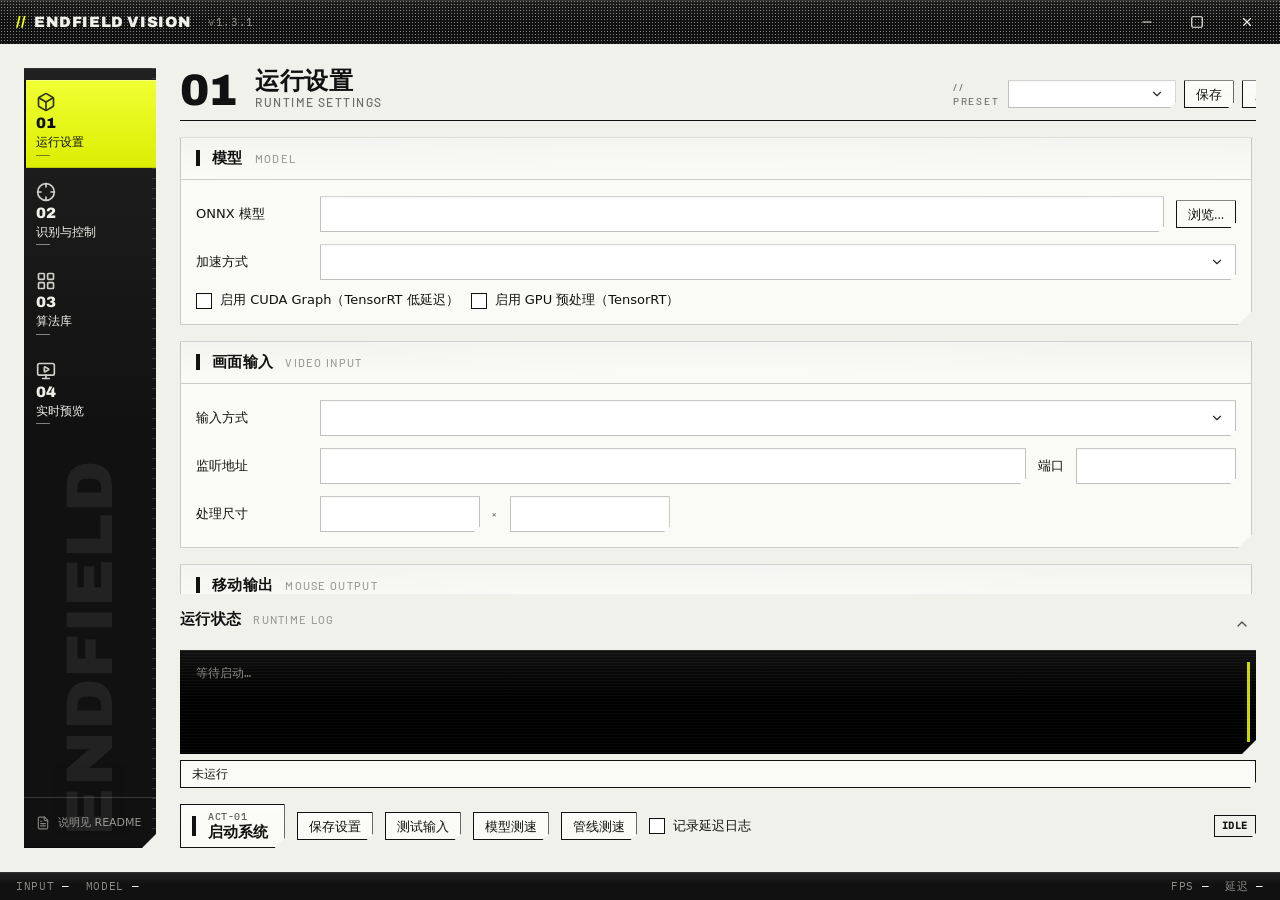
==== commit 6cd71d47: "Release v1.3.1: new interface by default" ====
--- a/rhodes_fast/gui_web/web/index.html
+++ b/rhodes_fast/gui_web/web/index.html
@@ -19,7 +19,7 @@
         <span class="ef-titlebar__slash">//</span>
         <span class="ef-titlebar__name">Endfield Vision</span>
       </span>
-      <span class="ef-titlebar__meta" id="titlebar-meta">v1.3.0</span>
+      <span class="ef-titlebar__meta" id="titlebar-meta">v1.3.1</span>
     </div>
     <button class="ef-titlebar__btn" type="button" aria-label="最小化" data-window="minimize"></button>
     <button class="ef-titlebar__btn" type="button" aria-label="最大化" data-window="maximize"></button>
